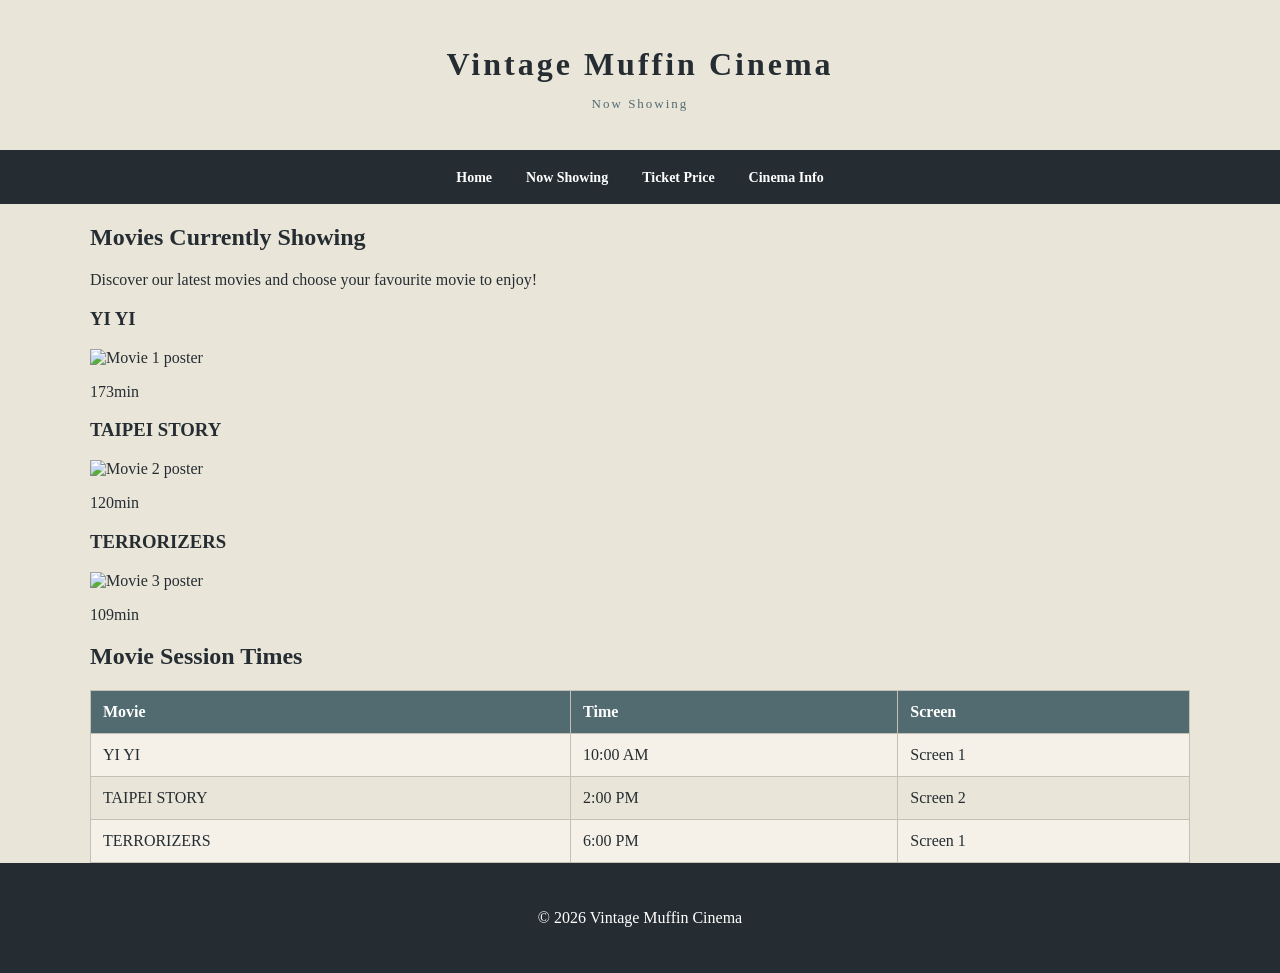
==== now-showing.html @ 653833c6 "Add files via upload" ====
<!DOCTYPE html>
<html lang="en">

<head>
    <meta charset="UTF-8">
    <title>Now Showing - Vintage Muffin Cinema</title>
    <link rel="stylesheet" href="style.css">
</head>

<body>

    <header>
        <h1>Vintage Muffin Cinema</h1>
        <p>Now Showing</p>
    </header>

    <nav>
        <a href="index.html">Home</a>
        <a href="now-showing.html">Now Showing</a>
        <a href="ticket-price.html">Ticket Price</a>
        <a href="cinema-info.html">Cinema Info</a>
    </nav>

    <main>

        <h2>Movies Currently Showing</h2>

        <p>
            Discover our latest movies and choose
            your favourite movie to enjoy!
        </p>

        <h3>YI YI</h3>
        <img src="images/Image2.WEBP"
             alt="Movie 1 poster" width="200">
        <p>173min</p>

        <h3>TAIPEI STORY</h3>
        <img src="images/Image3.WEBP"
             alt="Movie 2 poster" width="200">
        <p>120min</p>

        <h3>TERRORIZERS</h3>
        <img src="images/Image4.JPG"
             alt="Movie 3 poster" width="200">
        <p>109min</p>

        <h2>Movie Session Times</h2>

        <table>
            <tr>
                <th>Movie</th>
                <th>Time</th>
                <th>Screen</th>
            </tr>

            <tr>
                <td>YI YI</td>
                <td>10:00 AM</td>
                <td>Screen 1</td>
            </tr>

            <tr>
                <td>TAIPEI STORY</td>
                <td>2:00 PM</td>
                <td>Screen 2</td>
            </tr>

            <tr>
                <td>TERRORIZERS</td>
                <td>6:00 PM</td>
                <td>Screen 1</td>
            </tr>
        </table>

    </main>

    <footer>
        <p>&copy; 2026 Vintage Muffin Cinema</p>
    </footer>

</body>
</html>
---- style.css ----
/* GENERAL WEBSITE STYLE */

body {
    margin: 0;
    font-family: Georgia, serif;
    background-color: #EAE5D9;
    color: #252D32;
}


/* WEBSITE HEADER */

header {
    background-color: #EAE5D9;
    text-align: center;
    padding: 25px;
}

header h1 {
    color: #252D32;
    font-size: 32px;
    letter-spacing: 3px;
    margin-bottom: 8px;
}

header p {
    color: #526B70;
    font-size: 13px;
    letter-spacing: 2px;
}


/* NAVIGATION BAR */

nav {
    background-color: #252D32;
    text-align: center;
    padding: 18px;
}

nav a {
    color: white;
    text-decoration: none;
    margin: 15px;
    font-size: 14px;
    font-weight: bold;
}

nav a:hover {
    color: #B8C9C5;
}


/* MAIN BANNER */

.banner {
    position: relative;
    height: 430px;
    overflow: hidden;
    background-color: #252D32;
}

.banner-image {
    width: 100%;
    height: 100%;
    object-fit: cover;
    display: block;
    filter: brightness(60%);
}

.banner-content {
    position: absolute;
    top: 50%;
    left: 8%;
    transform: translateY(-50%);
    color: white;
    max-width: 550px;
}

.banner-content h2 {
    font-size: 38px;
    color: white;
}

.banner-content p {
    font-size: 17px;
    line-height: 1.6;
}


/* BUTTONS */

.button {
    display: inline-block;
    background-color: #A66C57;
    color: white;
    padding: 13px 24px;
    text-decoration: none;
    margin-top: 15px;
}

.button:hover {
    background-color: #526B70;
}


/* MAIN CONTENT */

main {
    width: 90%;
    max-width: 1100px;
    margin: auto;
}

.featured,
.sessions,
.experience {
    padding: 35px 0;
}

h2 {
    color: #252D32;
}


/* MOVIE POSTERS */

.movies {
    display: flex;
    gap: 25px;
    flex-wrap: wrap;
}

.movie {
    width: 200px;
}

.movie img {
    width: 100%;
    height: 280px;
    object-fit: cover;
}

.movie h3 {
    color: #526B70;
}

.movie a {
    color: #A66C57;
}


/* MOVIE SESSION TABLE */

table {
    width: 100%;
    border-collapse: collapse;
    margin-top: 20px;
}

th, td {
    border: 1px solid #C5C0B5;
    padding: 12px;
    text-align: left;
}

th {
    background-color: #526B70;
    color: white;
}

tr:nth-child(even) {
    background-color: #F5F1E8;
}


/* CINEMA EXPERIENCE */

.experience {
    background-color: #D9DFD9;
    text-align: center;
    padding: 35px;
    margin-bottom: 30px;
}


/* FOOTER */

footer {
    background-color: #252D32;
    color: white;
    text-align: center;
    padding: 30px;
}

footer a {
    color: #D9DFD9;
    text-decoration: none;
}


/* MOBILE RESPONSIVE DESIGN */

@media screen and (max-width: 600px) {

    header h1 {
        font-size: 23px;
    }

    nav a {
        display: block;
        margin: 12px;
    }

    .banner {
        height: 350px;
    }

    .banner-content {
        left: 5%;
        right: 5%;
    }

    .banner-content h2 {
        font-size: 27px;
    }

    .movies {
        justify-content: center;
    }

}
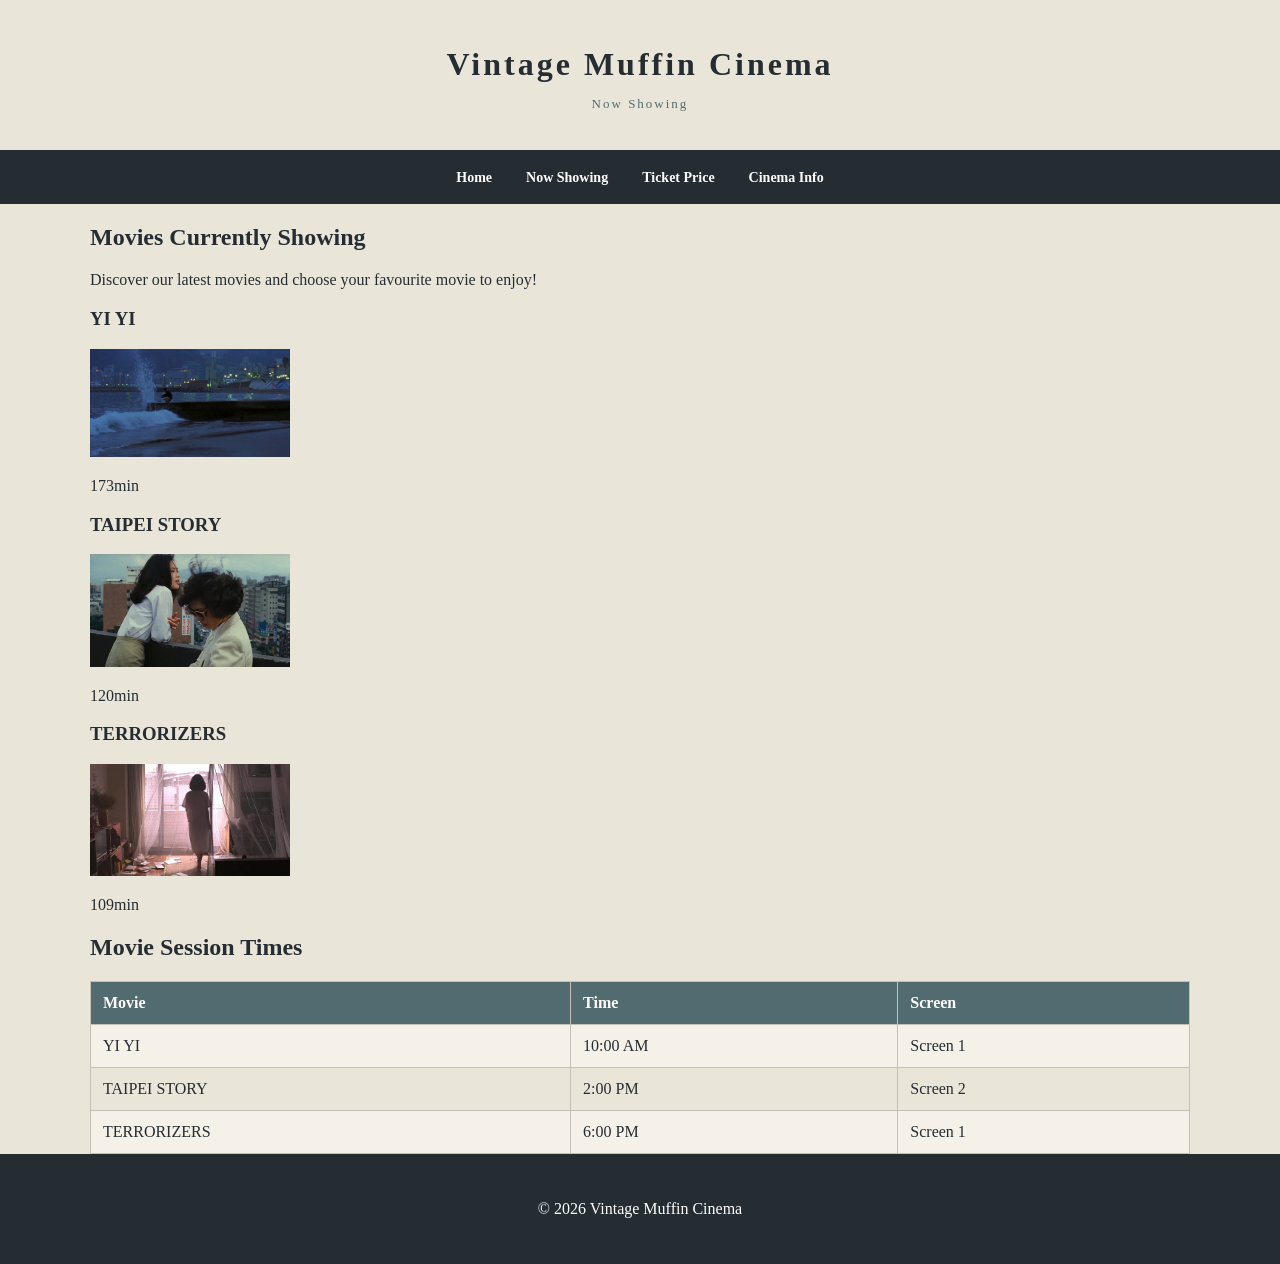
==== commit 839c3050: "Add files via upload" ====
--- a/now-showing.html
+++ b/now-showing.html
@@ -30,21 +30,24 @@
             Discover our latest movies and choose
             your favourite movie to enjoy!
         </p>
+        
+<h3>YI YI</h3>
+<img src="images/Image2.WEBP"
+     alt="A scene from the film Yi Yi"
+     width="200">
+<p>173min</p>
 
-        <h3>YI YI</h3>
-        <img src="images/Image2.WEBP"
-             alt="Movie 1 poster" width="200">
-        <p>173min</p>
+<h3>TAIPEI STORY</h3>
+<img src="images/Image3.WEBP"
+     alt="A scene from the film Taipei Story"
+     width="200">
+<p>120min</p>
 
-        <h3>TAIPEI STORY</h3>
-        <img src="images/Image3.WEBP"
-             alt="Movie 2 poster" width="200">
-        <p>120min</p>
-
-        <h3>TERRORIZERS</h3>
-        <img src="images/Image4.JPG"
-             alt="Movie 3 poster" width="200">
-        <p>109min</p>
+<h3>TERRORIZERS</h3>
+<img src="images/Image4.JPG"
+     alt="A scene from the film Terrorizers"
+     width="200">
+<p>109min</p>
 
         <h2>Movie Session Times</h2>
 
